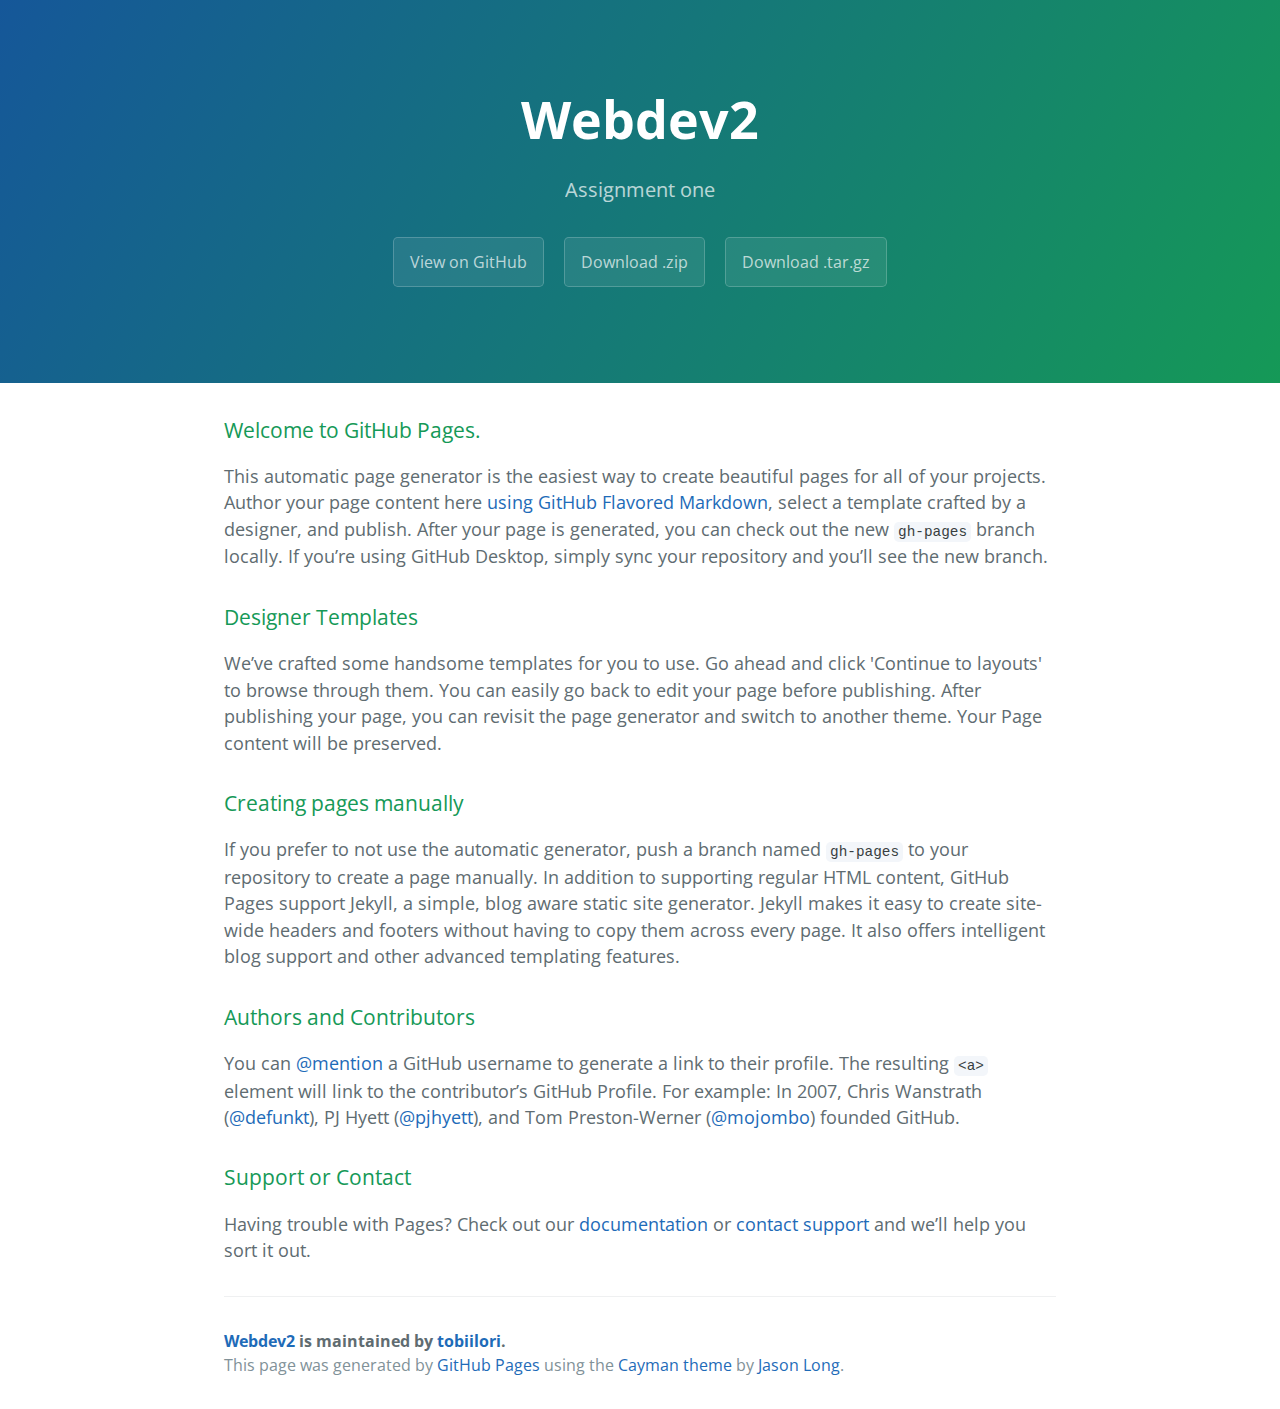
==== index.html @ 5b4547bb "Create gh-pages branch via GitHub" ====
<!DOCTYPE html>
<html lang="en-us">
  <head>
    <meta charset="UTF-8">
    <title>Webdev2 by tobiilori</title>
    <meta name="viewport" content="width=device-width, initial-scale=1">
    <link rel="stylesheet" type="text/css" href="stylesheets/normalize.css" media="screen">
    <link href='https://fonts.googleapis.com/css?family=Open+Sans:400,700' rel='stylesheet' type='text/css'>
    <link rel="stylesheet" type="text/css" href="stylesheets/stylesheet.css" media="screen">
    <link rel="stylesheet" type="text/css" href="stylesheets/github-light.css" media="screen">
  </head>
  <body>
    <section class="page-header">
      <h1 class="project-name">Webdev2</h1>
      <h2 class="project-tagline">Assignment one</h2>
      <a href="https://github.com/tobiilori/webdev2" class="btn">View on GitHub</a>
      <a href="https://github.com/tobiilori/webdev2/zipball/master" class="btn">Download .zip</a>
      <a href="https://github.com/tobiilori/webdev2/tarball/master" class="btn">Download .tar.gz</a>
    </section>

    <section class="main-content">
      <h3>
<a id="welcome-to-github-pages" class="anchor" href="#welcome-to-github-pages" aria-hidden="true"><span aria-hidden="true" class="octicon octicon-link"></span></a>Welcome to GitHub Pages.</h3>

<p>This automatic page generator is the easiest way to create beautiful pages for all of your projects. Author your page content here <a href="https://guides.github.com/features/mastering-markdown/">using GitHub Flavored Markdown</a>, select a template crafted by a designer, and publish. After your page is generated, you can check out the new <code>gh-pages</code> branch locally. If you’re using GitHub Desktop, simply sync your repository and you’ll see the new branch.</p>

<h3>
<a id="designer-templates" class="anchor" href="#designer-templates" aria-hidden="true"><span aria-hidden="true" class="octicon octicon-link"></span></a>Designer Templates</h3>

<p>We’ve crafted some handsome templates for you to use. Go ahead and click 'Continue to layouts' to browse through them. You can easily go back to edit your page before publishing. After publishing your page, you can revisit the page generator and switch to another theme. Your Page content will be preserved.</p>

<h3>
<a id="creating-pages-manually" class="anchor" href="#creating-pages-manually" aria-hidden="true"><span aria-hidden="true" class="octicon octicon-link"></span></a>Creating pages manually</h3>

<p>If you prefer to not use the automatic generator, push a branch named <code>gh-pages</code> to your repository to create a page manually. In addition to supporting regular HTML content, GitHub Pages support Jekyll, a simple, blog aware static site generator. Jekyll makes it easy to create site-wide headers and footers without having to copy them across every page. It also offers intelligent blog support and other advanced templating features.</p>

<h3>
<a id="authors-and-contributors" class="anchor" href="#authors-and-contributors" aria-hidden="true"><span aria-hidden="true" class="octicon octicon-link"></span></a>Authors and Contributors</h3>

<p>You can <a href="https://help.github.com/articles/basic-writing-and-formatting-syntax/#mentioning-users-and-teams" class="user-mention">@mention</a> a GitHub username to generate a link to their profile. The resulting <code>&lt;a&gt;</code> element will link to the contributor’s GitHub Profile. For example: In 2007, Chris Wanstrath (<a href="https://github.com/defunkt" class="user-mention">@defunkt</a>), PJ Hyett (<a href="https://github.com/pjhyett" class="user-mention">@pjhyett</a>), and Tom Preston-Werner (<a href="https://github.com/mojombo" class="user-mention">@mojombo</a>) founded GitHub.</p>

<h3>
<a id="support-or-contact" class="anchor" href="#support-or-contact" aria-hidden="true"><span aria-hidden="true" class="octicon octicon-link"></span></a>Support or Contact</h3>

<p>Having trouble with Pages? Check out our <a href="https://help.github.com/pages">documentation</a> or <a href="https://github.com/contact">contact support</a> and we’ll help you sort it out.</p>

      <footer class="site-footer">
        <span class="site-footer-owner"><a href="https://github.com/tobiilori/webdev2">Webdev2</a> is maintained by <a href="https://github.com/tobiilori">tobiilori</a>.</span>

        <span class="site-footer-credits">This page was generated by <a href="https://pages.github.com">GitHub Pages</a> using the <a href="https://github.com/jasonlong/cayman-theme">Cayman theme</a> by <a href="https://twitter.com/jasonlong">Jason Long</a>.</span>
      </footer>

    </section>

  
  </body>
</html>
---- stylesheets/stylesheet.css ----
* {
  box-sizing: border-box; }

body {
  padding: 0;
  margin: 0;
  font-family: "Open Sans", "Helvetica Neue", Helvetica, Arial, sans-serif;
  font-size: 16px;
  line-height: 1.5;
  color: #606c71; }

a {
  color: #1e6bb8;
  text-decoration: none; }
  a:hover {
    text-decoration: underline; }

.btn {
  display: inline-block;
  margin-bottom: 1rem;
  color: rgba(255, 255, 255, 0.7);
  background-color: rgba(255, 255, 255, 0.08);
  border-color: rgba(255, 255, 255, 0.2);
  border-style: solid;
  border-width: 1px;
  border-radius: 0.3rem;
  transition: color 0.2s, background-color 0.2s, border-color 0.2s; }
  .btn + .btn {
    margin-left: 1rem; }

.btn:hover {
  color: rgba(255, 255, 255, 0.8);
  text-decoration: none;
  background-color: rgba(255, 255, 255, 0.2);
  border-color: rgba(255, 255, 255, 0.3); }

@media screen and (min-width: 64em) {
  .btn {
    padding: 0.75rem 1rem; } }

@media screen and (min-width: 42em) and (max-width: 64em) {
  .btn {
    padding: 0.6rem 0.9rem;
    font-size: 0.9rem; } }

@media screen and (max-width: 42em) {
  .btn {
    display: block;
    width: 100%;
    padding: 0.75rem;
    font-size: 0.9rem; }
    .btn + .btn {
      margin-top: 1rem;
      margin-left: 0; } }

.page-header {
  color: #fff;
  text-align: center;
  background-color: #159957;
  background-image: linear-gradient(120deg, #155799, #159957); }

@media screen and (min-width: 64em) {
  .page-header {
    padding: 5rem 6rem; } }

@media screen and (min-width: 42em) and (max-width: 64em) {
  .page-header {
    padding: 3rem 4rem; } }

@media screen and (max-width: 42em) {
  .page-header {
    padding: 2rem 1rem; } }

.project-name {
  margin-top: 0;
  margin-bottom: 0.1rem; }

@media screen and (min-width: 64em) {
  .project-name {
    font-size: 3.25rem; } }

@media screen and (min-width: 42em) and (max-width: 64em) {
  .project-name {
    font-size: 2.25rem; } }

@media screen and (max-width: 42em) {
  .project-name {
    font-size: 1.75rem; } }

.project-tagline {
  margin-bottom: 2rem;
  font-weight: normal;
  opacity: 0.7; }

@media screen and (min-width: 64em) {
  .project-tagline {
    font-size: 1.25rem; } }

@media screen and (min-width: 42em) and (max-width: 64em) {
  .project-tagline {
    font-size: 1.15rem; } }

@media screen and (max-width: 42em) {
  .project-tagline {
    font-size: 1rem; } }

.main-content :first-child {
  margin-top: 0; }
.main-content img {
  max-width: 100%; }
.main-content h1, .main-content h2, .main-content h3, .main-content h4, .main-content h5, .main-content h6 {
  margin-top: 2rem;
  margin-bottom: 1rem;
  font-weight: normal;
  color: #159957; }
.main-content p {
  margin-bottom: 1em; }
.main-content code {
  padding: 2px 4px;
  font-family: Consolas, "Liberation Mono", Menlo, Courier, monospace;
  font-size: 0.9rem;
  color: #383e41;
  background-color: #f3f6fa;
  border-radius: 0.3rem; }
.main-content pre {
  padding: 0.8rem;
  margin-top: 0;
  margin-bottom: 1rem;
  font: 1rem Consolas, "Liberation Mono", Menlo, Courier, monospace;
  color: #567482;
  word-wrap: normal;
  background-color: #f3f6fa;
  border: solid 1px #dce6f0;
  border-radius: 0.3rem; }
  .main-content pre > code {
    padding: 0;
    margin: 0;
    font-size: 0.9rem;
    color: #567482;
    word-break: normal;
    white-space: pre;
    background: transparent;
    border: 0; }
.main-content .highlight {
  margin-bottom: 1rem; }
  .main-content .highlight pre {
    margin-bottom: 0;
    word-break: normal; }
.main-content .highlight pre, .main-content pre {
  padding: 0.8rem;
  overflow: auto;
  font-size: 0.9rem;
  line-height: 1.45;
  border-radius: 0.3rem; }
.main-content pre code, .main-content pre tt {
  display: inline;
  max-width: initial;
  padding: 0;
  margin: 0;
  overflow: initial;
  line-height: inherit;
  word-wrap: normal;
  background-color: transparent;
  border: 0; }
  .main-content pre code:before, .main-content pre code:after, .main-content pre tt:before, .main-content pre tt:after {
    content: normal; }
.main-content ul, .main-content ol {
  margin-top: 0; }
.main-content blockquote {
  padding: 0 1rem;
  margin-left: 0;
  color: #819198;
  border-left: 0.3rem solid #dce6f0; }
  .main-content blockquote > :first-child {
    margin-top: 0; }
  .main-content blockquote > :last-child {
    margin-bottom: 0; }
.main-content table {
  display: block;
  width: 100%;
  overflow: auto;
  word-break: normal;
  word-break: keep-all; }
  .main-content table th {
    font-weight: bold; }
  .main-content table th, .main-content table td {
    padding: 0.5rem 1rem;
    border: 1px solid #e9ebec; }
.main-content dl {
  padding: 0; }
  .main-content dl dt {
    padding: 0;
    margin-top: 1rem;
    font-size: 1rem;
    font-weight: bold; }
  .main-content dl dd {
    padding: 0;
    margin-bottom: 1rem; }
.main-content hr {
  height: 2px;
  padding: 0;
  margin: 1rem 0;
  background-color: #eff0f1;
  border: 0; }

@media screen and (min-width: 64em) {
  .main-content {
    max-width: 64rem;
    padding: 2rem 6rem;
    margin: 0 auto;
    font-size: 1.1rem; } }

@media screen and (min-width: 42em) and (max-width: 64em) {
  .main-content {
    padding: 2rem 4rem;
    font-size: 1.1rem; } }

@media screen and (max-width: 42em) {
  .main-content {
    padding: 2rem 1rem;
    font-size: 1rem; } }

.site-footer {
  padding-top: 2rem;
  margin-top: 2rem;
  border-top: solid 1px #eff0f1; }

.site-footer-owner {
  display: block;
  font-weight: bold; }

.site-footer-credits {
  color: #819198; }

@media screen and (min-width: 64em) {
  .site-footer {
    font-size: 1rem; } }

@media screen and (min-width: 42em) and (max-width: 64em) {
  .site-footer {
    font-size: 1rem; } }

@media screen and (max-width: 42em) {
  .site-footer {
    font-size: 0.9rem; } }
---- stylesheets/github-light.css ----
/*
   Copyright 2014 GitHub Inc.

   Licensed under the Apache License, Version 2.0 (the "License");
   you may not use this file except in compliance with the License.
   You may obtain a copy of the License at

       http://www.apache.org/licenses/LICENSE-2.0

   Unless required by applicable law or agreed to in writing, software
   distributed under the License is distributed on an "AS IS" BASIS,
   WITHOUT WARRANTIES OR CONDITIONS OF ANY KIND, either express or implied.
   See the License for the specific language governing permissions and
   limitations under the License.

*/

.pl-c /* comment */ {
  color: #969896;
}

.pl-c1      /* constant, markup.raw, meta.diff.header, meta.module-reference, meta.property-name, support, support.constant, support.variable, variable.other.constant */,
.pl-s .pl-v /* string variable */ {
  color: #0086b3;
}

.pl-e  /* entity */,
.pl-en /* entity.name */ {
  color: #795da3;
}

.pl-s .pl-s1 /* string source */,
.pl-smi      /* storage.modifier.import, storage.modifier.package, storage.type.java, variable.other, variable.parameter.function */ {
  color: #333;
}

.pl-ent /* entity.name.tag */ {
  color: #63a35c;
}

.pl-k /* keyword, storage, storage.type */ {
  color: #a71d5d;
}

.pl-pds              /* punctuation.definition.string, string.regexp.character-class */,
.pl-s                /* string */,
.pl-s .pl-pse .pl-s1 /* string punctuation.section.embedded source */,
.pl-sr               /* string.regexp */,
.pl-sr .pl-cce       /* string.regexp constant.character.escape */,
.pl-sr .pl-sra       /* string.regexp string.regexp.arbitrary-repitition */,
.pl-sr .pl-sre       /* string.regexp source.ruby.embedded */ {
  color: #183691;
}

.pl-v /* variable */ {
  color: #ed6a43;
}

.pl-id /* invalid.deprecated */ {
  color: #b52a1d;
}

.pl-ii /* invalid.illegal */ {
  background-color: #b52a1d;
  color: #f8f8f8;
}

.pl-sr .pl-cce /* string.regexp constant.character.escape */ {
  color: #63a35c;
  font-weight: bold;
}

.pl-ml /* markup.list */ {
  color: #693a17;
}

.pl-mh        /* markup.heading */,
.pl-mh .pl-en /* markup.heading entity.name */,
.pl-ms        /* meta.separator */ {
  color: #1d3e81;
  font-weight: bold;
}

.pl-mq /* markup.quote */ {
  color: #008080;
}

.pl-mi /* markup.italic */ {
  color: #333;
  font-style: italic;
}

.pl-mb /* markup.bold */ {
  color: #333;
  font-weight: bold;
}

.pl-md /* markup.deleted, meta.diff.header.from-file */ {
  background-color: #ffecec;
  color: #bd2c00;
}

.pl-mi1 /* markup.inserted, meta.diff.header.to-file */ {
  background-color: #eaffea;
  color: #55a532;
}

.pl-mdr /* meta.diff.range */ {
  color: #795da3;
  font-weight: bold;
}

.pl-mo /* meta.output */ {
  color: #1d3e81;
}
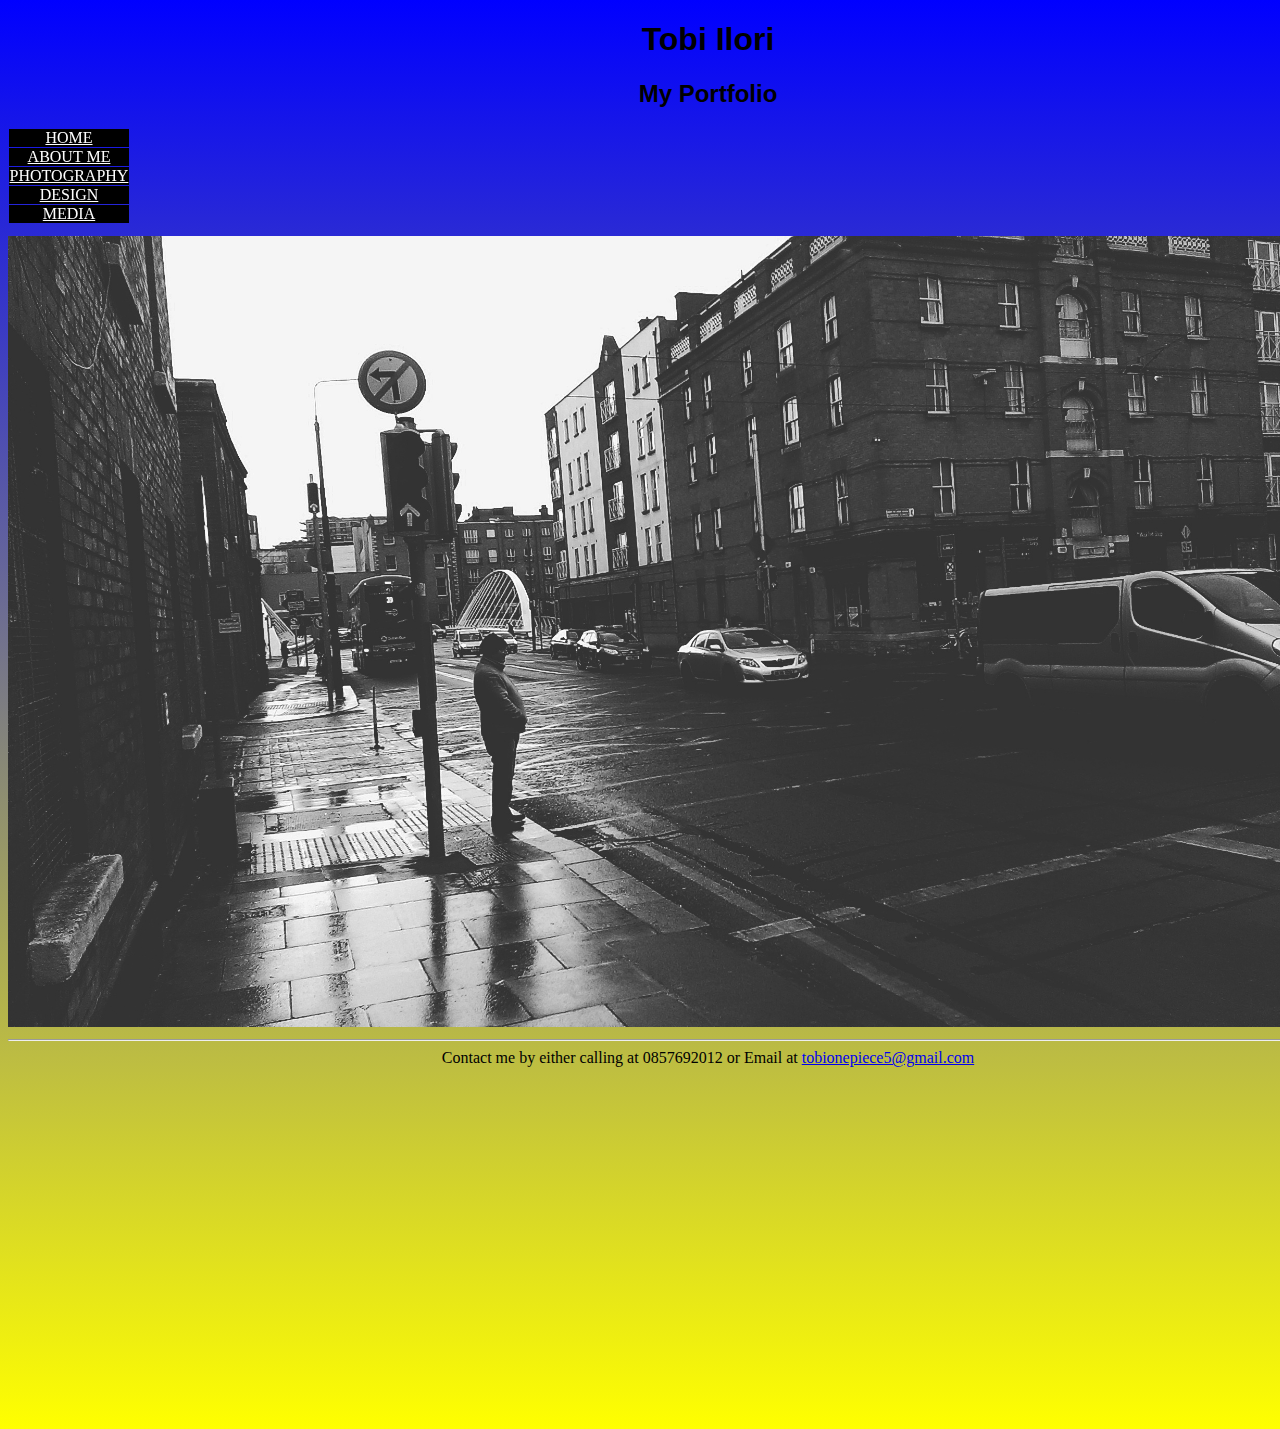
==== commit df2a5346: "Added files via upload" ====
--- a/index.html
+++ b/index.html
@@ -1,57 +1,71 @@
-<!DOCTYPE html>
-<html lang="en-us">
-  <head>
-    <meta charset="UTF-8">
-    <title>Webdev2 by tobiilori</title>
-    <meta name="viewport" content="width=device-width, initial-scale=1">
-    <link rel="stylesheet" type="text/css" href="stylesheets/normalize.css" media="screen">
-    <link href='https://fonts.googleapis.com/css?family=Open+Sans:400,700' rel='stylesheet' type='text/css'>
-    <link rel="stylesheet" type="text/css" href="stylesheets/stylesheet.css" media="screen">
-    <link rel="stylesheet" type="text/css" href="stylesheets/github-light.css" media="screen">
-  </head>
-  <body>
-    <section class="page-header">
-      <h1 class="project-name">Webdev2</h1>
-      <h2 class="project-tagline">Assignment one</h2>
-      <a href="https://github.com/tobiilori/webdev2" class="btn">View on GitHub</a>
-      <a href="https://github.com/tobiilori/webdev2/zipball/master" class="btn">Download .zip</a>
-      <a href="https://github.com/tobiilori/webdev2/tarball/master" class="btn">Download .tar.gz</a>
-    </section>
-
-    <section class="main-content">
-      <h3>
-<a id="welcome-to-github-pages" class="anchor" href="#welcome-to-github-pages" aria-hidden="true"><span aria-hidden="true" class="octicon octicon-link"></span></a>Welcome to GitHub Pages.</h3>
-
-<p>This automatic page generator is the easiest way to create beautiful pages for all of your projects. Author your page content here <a href="https://guides.github.com/features/mastering-markdown/">using GitHub Flavored Markdown</a>, select a template crafted by a designer, and publish. After your page is generated, you can check out the new <code>gh-pages</code> branch locally. If you’re using GitHub Desktop, simply sync your repository and you’ll see the new branch.</p>
-
-<h3>
-<a id="designer-templates" class="anchor" href="#designer-templates" aria-hidden="true"><span aria-hidden="true" class="octicon octicon-link"></span></a>Designer Templates</h3>
-
-<p>We’ve crafted some handsome templates for you to use. Go ahead and click 'Continue to layouts' to browse through them. You can easily go back to edit your page before publishing. After publishing your page, you can revisit the page generator and switch to another theme. Your Page content will be preserved.</p>
-
-<h3>
-<a id="creating-pages-manually" class="anchor" href="#creating-pages-manually" aria-hidden="true"><span aria-hidden="true" class="octicon octicon-link"></span></a>Creating pages manually</h3>
-
-<p>If you prefer to not use the automatic generator, push a branch named <code>gh-pages</code> to your repository to create a page manually. In addition to supporting regular HTML content, GitHub Pages support Jekyll, a simple, blog aware static site generator. Jekyll makes it easy to create site-wide headers and footers without having to copy them across every page. It also offers intelligent blog support and other advanced templating features.</p>
-
-<h3>
-<a id="authors-and-contributors" class="anchor" href="#authors-and-contributors" aria-hidden="true"><span aria-hidden="true" class="octicon octicon-link"></span></a>Authors and Contributors</h3>
-
-<p>You can <a href="https://help.github.com/articles/basic-writing-and-formatting-syntax/#mentioning-users-and-teams" class="user-mention">@mention</a> a GitHub username to generate a link to their profile. The resulting <code>&lt;a&gt;</code> element will link to the contributor’s GitHub Profile. For example: In 2007, Chris Wanstrath (<a href="https://github.com/defunkt" class="user-mention">@defunkt</a>), PJ Hyett (<a href="https://github.com/pjhyett" class="user-mention">@pjhyett</a>), and Tom Preston-Werner (<a href="https://github.com/mojombo" class="user-mention">@mojombo</a>) founded GitHub.</p>
-
-<h3>
-<a id="support-or-contact" class="anchor" href="#support-or-contact" aria-hidden="true"><span aria-hidden="true" class="octicon octicon-link"></span></a>Support or Contact</h3>
-
-<p>Having trouble with Pages? Check out our <a href="https://help.github.com/pages">documentation</a> or <a href="https://github.com/contact">contact support</a> and we’ll help you sort it out.</p>
-
-      <footer class="site-footer">
-        <span class="site-footer-owner"><a href="https://github.com/tobiilori/webdev2">Webdev2</a> is maintained by <a href="https://github.com/tobiilori">tobiilori</a>.</span>
-
-        <span class="site-footer-credits">This page was generated by <a href="https://pages.github.com">GitHub Pages</a> using the <a href="https://github.com/jasonlong/cayman-theme">Cayman theme</a> by <a href="https://twitter.com/jasonlong">Jason Long</a>.</span>
-      </footer>
-
-    </section>
-
-  
-  </body>
-</html>
+<!doctype html>
+<html>
+<head>
+<meta charset="UTF-8">
+<title>index.html</title>
+<style type="text/css">
+@import "css/portfolio.css";
+</style>
+</head>
+
+
+<body>
+
+<header>
+<h1>Tobi Ilori</h1>
+
+
+<h2>My Portfolio</h2>
+</header>
+
+
+
+<nav>
+<ul>
+  <li><a class="active" href="index.html">HOME</a></li>
+  <li><a class="active" href="Aboutme.html">ABOUT ME</a></li>
+  <li><a class="active" href="Photography.html">PHOTOGRAPHY</a></li>
+  <li><a class="active" href="Design.html">DESIGN</a></li>
+  <li><a class="active" href="Media.html">MEDIA</a></li>
+ </ul>
+</nav>
+
+
+<br>
+<br>
+<br>
+<br>
+<br>
+<br>
+
+
+<img src="images/city.jpg" alt="city">
+
+
+
+
+
+
+
+
+
+
+
+
+
+
+
+ 
+
+
+<hr>
+<footer>
+ Contact me by either calling at 0857692012 or Email at
+<a href="mailto:tobionepiece5@gmail.com">tobionepiece5@gmail.com</a>
+
+</footer>
+
+
+
+</body>
+</html>